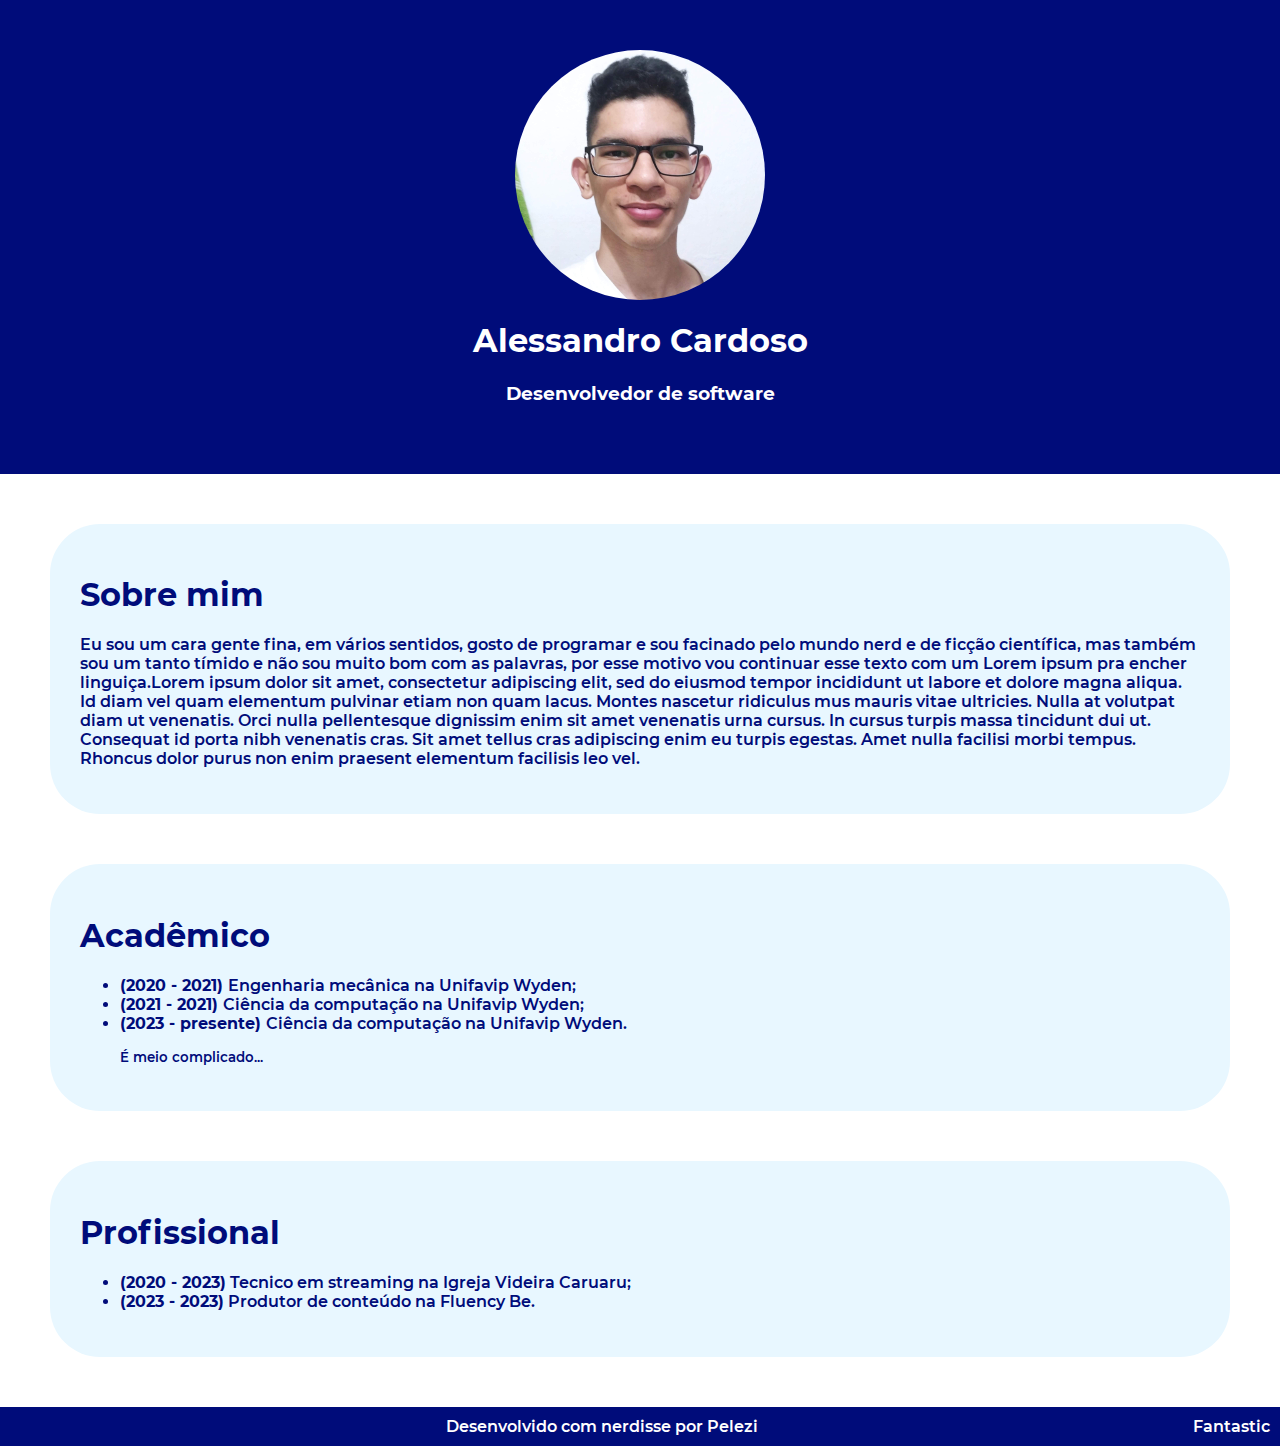
==== Módulo 3 - Html/Aula 4/index.html @ fd64ca40 "Reordering folders" ====
<html>
    <head>
        <link rel="stylesheet" href="style.css">
    </head>
    <body>
        <header>
            <img src="IMG_20220507_074140_004 (1).jpg" alt="A picture of me">
            <h1>Alessandro Cardoso</h1>
            <h3>Desenvolvedor de software</h3>
        </header>
        <section>
            <h1>Sobre mim</h1>
            <p> Eu sou um cara gente fina, em vários sentidos, gosto de programar e sou facinado pelo mundo nerd e de ficção científica, mas também sou um tanto tímido e não sou muito bom com as palavras, por esse motivo vou continuar esse texto com um Lorem ipsum pra encher linguiça.Lorem ipsum dolor sit amet, consectetur adipiscing elit, sed do eiusmod tempor incididunt ut labore et dolore magna aliqua. Id diam vel quam elementum pulvinar etiam non quam lacus. Montes nascetur ridiculus mus mauris vitae ultricies. Nulla at volutpat diam ut venenatis. Orci nulla pellentesque dignissim enim sit amet venenatis urna cursus. In cursus turpis massa tincidunt dui ut. Consequat id porta nibh venenatis cras. Sit amet tellus cras adipiscing enim eu turpis egestas. Amet nulla facilisi morbi tempus. Rhoncus dolor purus non enim praesent elementum facilisis leo vel.</p>
        </section>
        <section>
            <h1>Acadêmico</h1>
            <ul>
                <li> <b> (2020 - 2021) </b> Engenharia mecânica na Unifavip Wyden;</li>
                <li> <b> (2021 - 2021) </b> Ciência da computação na Unifavip Wyden;</li>
                <li> <b> (2023 - presente) </b> Ciência da computação na Unifavip Wyden.</li>
                <p> <small>É meio complicado...</small> </p>
            </ul>
            
        </section>
        <section>
            <h1>Profissional</h1>
            <ul>
                <li> <b>(2020 - 2023)</b> Tecnico em streaming na Igreja Videira Caruaru;</li>
                <li> <b>(2023 - 2023)</b> Produtor de conteúdo na Fluency Be.</li>
            </ul>
        </section>
        <footer>Desenvolvido com nerdisse por Pelezi <span style="float: right;">Fantastic</span> </footer>
    </body>
</html>
---- Módulo 3 - Html/Aula 4/style.css ----
body {
    font-family: "Montserrat", "Arial";
    margin: 0;
}

header {
    padding: 50px;
    text-align: center;

}

header, footer {
    background-color: #000C7A;
    color: white;
}


header img {
    height: 250px;
    border-radius: 50%;
}

section {
    margin: 50px;
    padding: 30px;
    background-color: #E8F7FF;
    border-radius: 50px;
    color: #000C7A;
}

footer {
    padding: 10px;
    text-align: center;
}

h1 {
    font-family: "Montserrat", "Arial";
    font-weight: bold;
}

/*Montserrat SemiBold*/
@font-face {
    font-family: Montserrat;
    src: url(font/Montserrat-SemiBold.ttf);
    src: url(font/Montserrat-SemiBold.ttf) format('truetype');
    font-weight: normal;
    font-style: normal;
}

/*Montserrat SemiBold italic*/
@font-face {
    font-family: Montserrat;
    src: url(font/Montserrat-SemiBoldItalic.ttf);
    src: url(font/Montserrat-SemiBoldItalic.ttf) format('truetype');
    font-weight: normal;
    font-style: italic;
}

/*Montserrat Bold*/
@font-face {
    font-family: Montserrat;
    src: url(font/Montserrat-Bold.ttf);
    src: url(font/Montserrat-Bold.ttf) format('truetype');
    font-weight: bold;
    font-style: normal;
}

/*Montserrat Bold Italic*/
@font-face {
    font-family: Montserrat;
    src: url(font/Montserrat-BoldItalic.ttf);
    src: url(font/Montserrat-BoldItalic.ttf) format('truetype');
    font-weight: bold;
    font-style: italic;
}
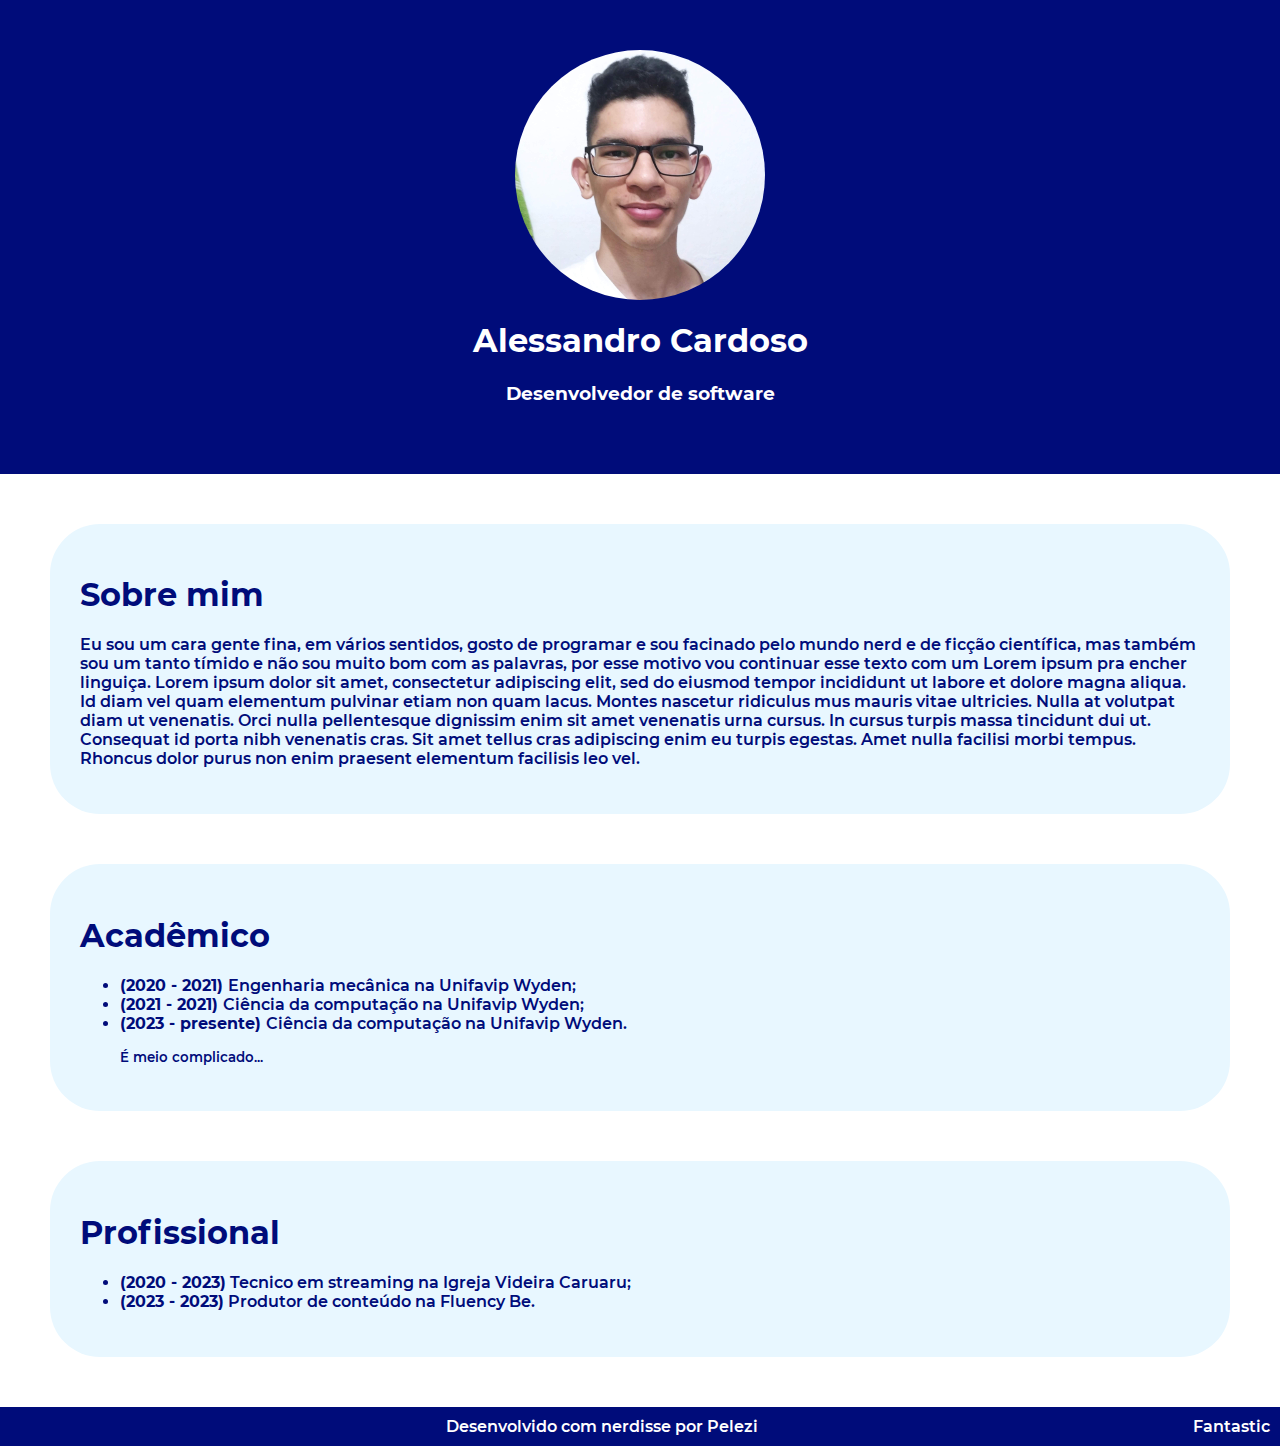
==== commit 3cb7dea2: "Typo" ====
--- a/Módulo 3 - Html/Aula 4/index.html
+++ b/Módulo 3 - Html/Aula 4/index.html
@@ -10,7 +10,7 @@
         </header>
         <section>
             <h1>Sobre mim</h1>
-            <p> Eu sou um cara gente fina, em vários sentidos, gosto de programar e sou facinado pelo mundo nerd e de ficção científica, mas também sou um tanto tímido e não sou muito bom com as palavras, por esse motivo vou continuar esse texto com um Lorem ipsum pra encher linguiça.Lorem ipsum dolor sit amet, consectetur adipiscing elit, sed do eiusmod tempor incididunt ut labore et dolore magna aliqua. Id diam vel quam elementum pulvinar etiam non quam lacus. Montes nascetur ridiculus mus mauris vitae ultricies. Nulla at volutpat diam ut venenatis. Orci nulla pellentesque dignissim enim sit amet venenatis urna cursus. In cursus turpis massa tincidunt dui ut. Consequat id porta nibh venenatis cras. Sit amet tellus cras adipiscing enim eu turpis egestas. Amet nulla facilisi morbi tempus. Rhoncus dolor purus non enim praesent elementum facilisis leo vel.</p>
+            <p> Eu sou um cara gente fina, em vários sentidos, gosto de programar e sou facinado pelo mundo nerd e de ficção científica, mas também sou um tanto tímido e não sou muito bom com as palavras, por esse motivo vou continuar esse texto com um Lorem ipsum pra encher linguiça. Lorem ipsum dolor sit amet, consectetur adipiscing elit, sed do eiusmod tempor incididunt ut labore et dolore magna aliqua. Id diam vel quam elementum pulvinar etiam non quam lacus. Montes nascetur ridiculus mus mauris vitae ultricies. Nulla at volutpat diam ut venenatis. Orci nulla pellentesque dignissim enim sit amet venenatis urna cursus. In cursus turpis massa tincidunt dui ut. Consequat id porta nibh venenatis cras. Sit amet tellus cras adipiscing enim eu turpis egestas. Amet nulla facilisi morbi tempus. Rhoncus dolor purus non enim praesent elementum facilisis leo vel.</p>
         </section>
         <section>
             <h1>Acadêmico</h1>
